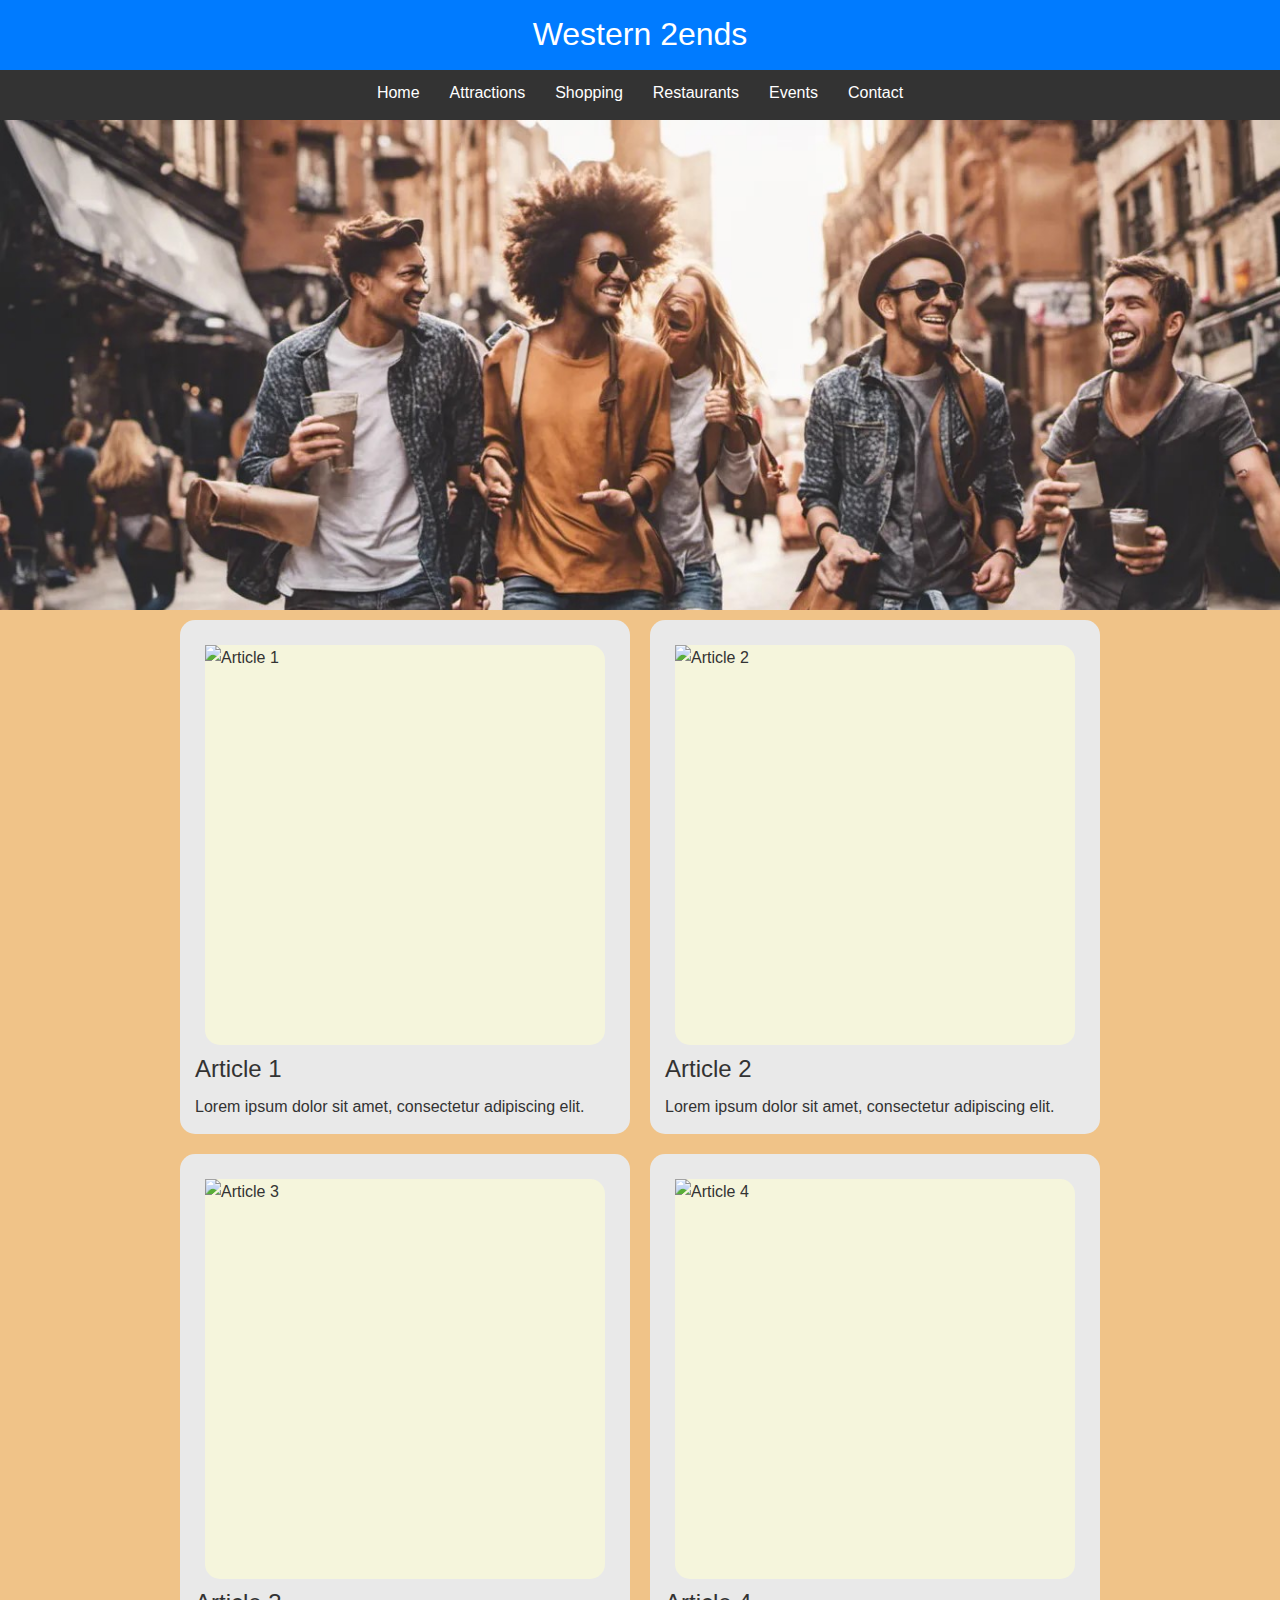
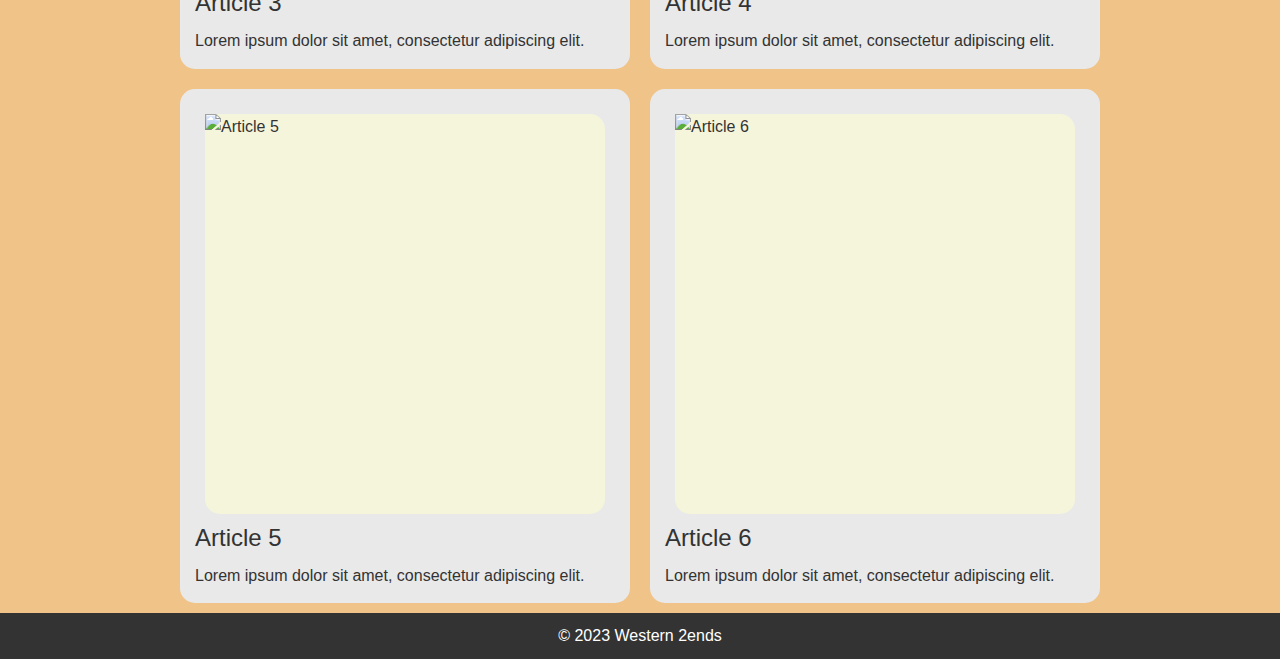
==== index.html @ e2f4c204 "Add files via upload" ====
<!DOCTYPE html>
<html lang="en">
  <head>
    <meta charset="UTF-8" />
    <meta name="viewport" content="width=device-width, initial-scale=1.0" />
    <link rel="stylesheet" type="text/css" href="./css/styles.css" />
    <title>Western 2ends - Home</title>
  </head>
  <body>
    <header>
      <h1>Western 2ends</h1>
    </header>

    <nav>
      <a href="index.html">Home</a>
      <a href="./html/attractions.html">Attractions</a>
      <a href="./html/shopping.html">Shopping</a>
      <a href="./html/restaurants.html">Restaurants</a>
      <a href="./html/events.html">Events</a>
      <a href="./html/contact.html">Contact</a>
    </nav>

    <section class="cover-container">
      <figure class="cover-image">
        <img src="images/tourists.jpeg" alt="tourists exploring" />
      </figure>

      <section class="cover-text">
        <h3>A western city guide to never miss out.</h3>
        <p>
          Whether it’s the best coffee in town or a must-see historical site.
        </p>
        <p>Let’s explore the Amsterdam New-West together!</p>
      </section>
    </section>

    <section class="articles">
      <article>
        <figure class="article-image">
          <img src="#" alt="Article 1" />
        </figure>
        <h2>Article 1</h2>
        <p>Lorem ipsum dolor sit amet, consectetur adipiscing elit.</p>
      </article>
      <article>
        <figure class="article-image">
          <img src="#" alt="Article 2" />
        </figure>
        <h2>Article 2</h2>
        <p>Lorem ipsum dolor sit amet, consectetur adipiscing elit.</p>
      </article>
      <article>
        <figure class="article-image">
          <img src="#" alt="Article 3" />
        </figure>
        <h2>Article 3</h2>
        <p>Lorem ipsum dolor sit amet, consectetur adipiscing elit.</p>
      </article>
      <article>
        <figure class="article-image">
          <img src="#" alt="Article 4" />
        </figure>
        <h2>Article 4</h2>
        <p>Lorem ipsum dolor sit amet, consectetur adipiscing elit.</p>
      </article>
      <article>
        <figure class="article-image">
          <img src="#" alt="Article 5" />
        </figure>
        <h2>Article 5</h2>
        <p>Lorem ipsum dolor sit amet, consectetur adipiscing elit.</p>
      </article>
      <article>
        <figure class="article-image">
          <img src="#" alt="Article 6" />
        </figure>
        <h2>Article 6</h2>
        <p>Lorem ipsum dolor sit amet, consectetur adipiscing elit.</p>
      </article>
    </section>

    <section class="hero"></section>
    <footer>
      <p>&copy; 2023 Western 2ends</p>
    </footer>
  </body>
</html>
---- css/styles.css ----
html {
  scroll-behavior: smooth;
}

*,
*::before,
*::after {
  box-sizing: border-box;
  padding: 0;
  margin: 0;
  scale: 100%;
}

body {
  font-family: "Arial", sans-serif;
  margin: 0;
  min-height: 100vh;
  padding: 0px;
  background-color: #f0c388;
  color: #333; /* all the text colour*/
  line-height: 1.6;
}

h1,
h2 {
  font-weight: 300;
  line-height: 1.2;
  margin: 10px 0;
}

p {
  width: 10px 0;
  font-weight: 100;
}

img {
  width: 100%;
}

header {
  background-color: #007bff;
  color: #fff;
  padding: 5px;
  text-align: center;
  height: 70px;
}

nav {
  background-color: #333;
  padding: 10px;
  text-align: center;
  display: flex;
  flex-wrap: wrap;
  justify-content: center;
  height: 50px;
}

nav a {
  color: #fff;
  text-decoration: none;
  margin: 0 15px;
}

section.cover-container {
  display: flex;
  flex-wrap: wrap;
  background-color: rgb(95, 199, 199);
  overflow: auto;
  height: 490px;
  align-items: center;
}

.cover-image {
  color: white;
  height: 100%;
  width: 100%;
  object-fit: cover;
}

.cover-text {
  margin-left: 350px;
  font-size: 26px 10px;
  text-align: justify;
}

section.articles,
section.articles-longer {
  display: flex;
  flex-direction: row;
  align-items: center;
  justify-content: center;
  margin-inline: auto;
  flex-wrap: wrap;
  flex-basis: 50%;
  align-items: stretch;
}

article {
  padding: 15px;
  background-color: rgb(233, 233, 233);
  height: auto;
  width: auto;
  margin: 10px;
  border-radius: 15px;
  text-align: justify;
}

.article-longer {
  display: flex;
  background-color: rgb(233, 233, 233);
  height: auto;
  width: auto;
  margin: 10px;
  border-radius: 15px;
}

.article-image,
.article-image-longer {
  background-color: beige;
  background-size: cover;
  height: auto;
  width: auto;
  object-fit: cover;
  margin: 10px;
  border-radius: 15px;
  min-height: 400px;
  min-width: 400px;
}

.article-text {
  padding: 20px;
  border-radius: 15px;
  width: 500px;
  flex-grow: 1;
}

.article-longer-text {
  padding: 20px;
  border-radius: 15px;
  width: 500px;
}

.form {
  background-color: rgb(233, 233, 233);
  height: 600px;
  width: 100%;
  margin: 10px;
  border-radius: 15px;
}

footer {
  background-color: #333;
  color: #fff;
  text-align: center;
  padding: 10px;
  position: bottom;
  width: 100%;
}

/* Mobile Devices*/
@media only screen and (max-width: 391px) {
  section.cover-container {
    height: 30%;
    align-items: start;
  }
  .cover-image {
    object-fit: cover;
    height: 200px;
    margin: 0;
  }
  .cover-text {
    font-size: 10px;
    margin-left: 20px;
    margin-bottom: -20px;
    margin-top: -20px;
    justify-items: center;
  }
  .article,
  .article-longer {
    width: 390px;
    flex-direction: column;
    margin: 20px 50px 20px 50px;
  }
  .article-image,
  .article-image-longer {
    min-height: 300px;
    min-width: 300px;
  }

  .article-text,
  .article-longer-text {
    width: auto;
  }
}

/* Tablet Devices */
@media only screen and (min-width: 392px) and (max-width: 810px) {
  .cover-image,
  .cover-container {
    width: 50%;
  }
  .cover-text {
    width: 50%;
  }
  .articles {
    width: 48%;
    flex-direction: row;
    flex-wrap: wrap;
    flex-basis: 50%;
    align-items: stretch;
  }
  .article-longer {
    display: flex;

    width: 809px;
  }
  .article-image,
  .article-image-longer {
    min-height: 200px;
    min-width: 200px;
  }
  .article-text,
  .article-longer-text {
    width: auto;
  }
}

/* Laptop Devices 
@media only screen and (min-width: 811px) and (max-width: 1920px) {
  .cover-image {
    width: 100%;
  }
  .cover-text {
    width: 40%;
  }
  .article,
  .article-longer {
    width: 30%;
  }
  .article-longer {
    display: flex;
  }
  .article-image,
  .article-image-longer {
    min-height: 300px;
    min-width: 300px;
  }
  .article-text,
  .article-longer-text {
    width: auto;
  }
}
*/
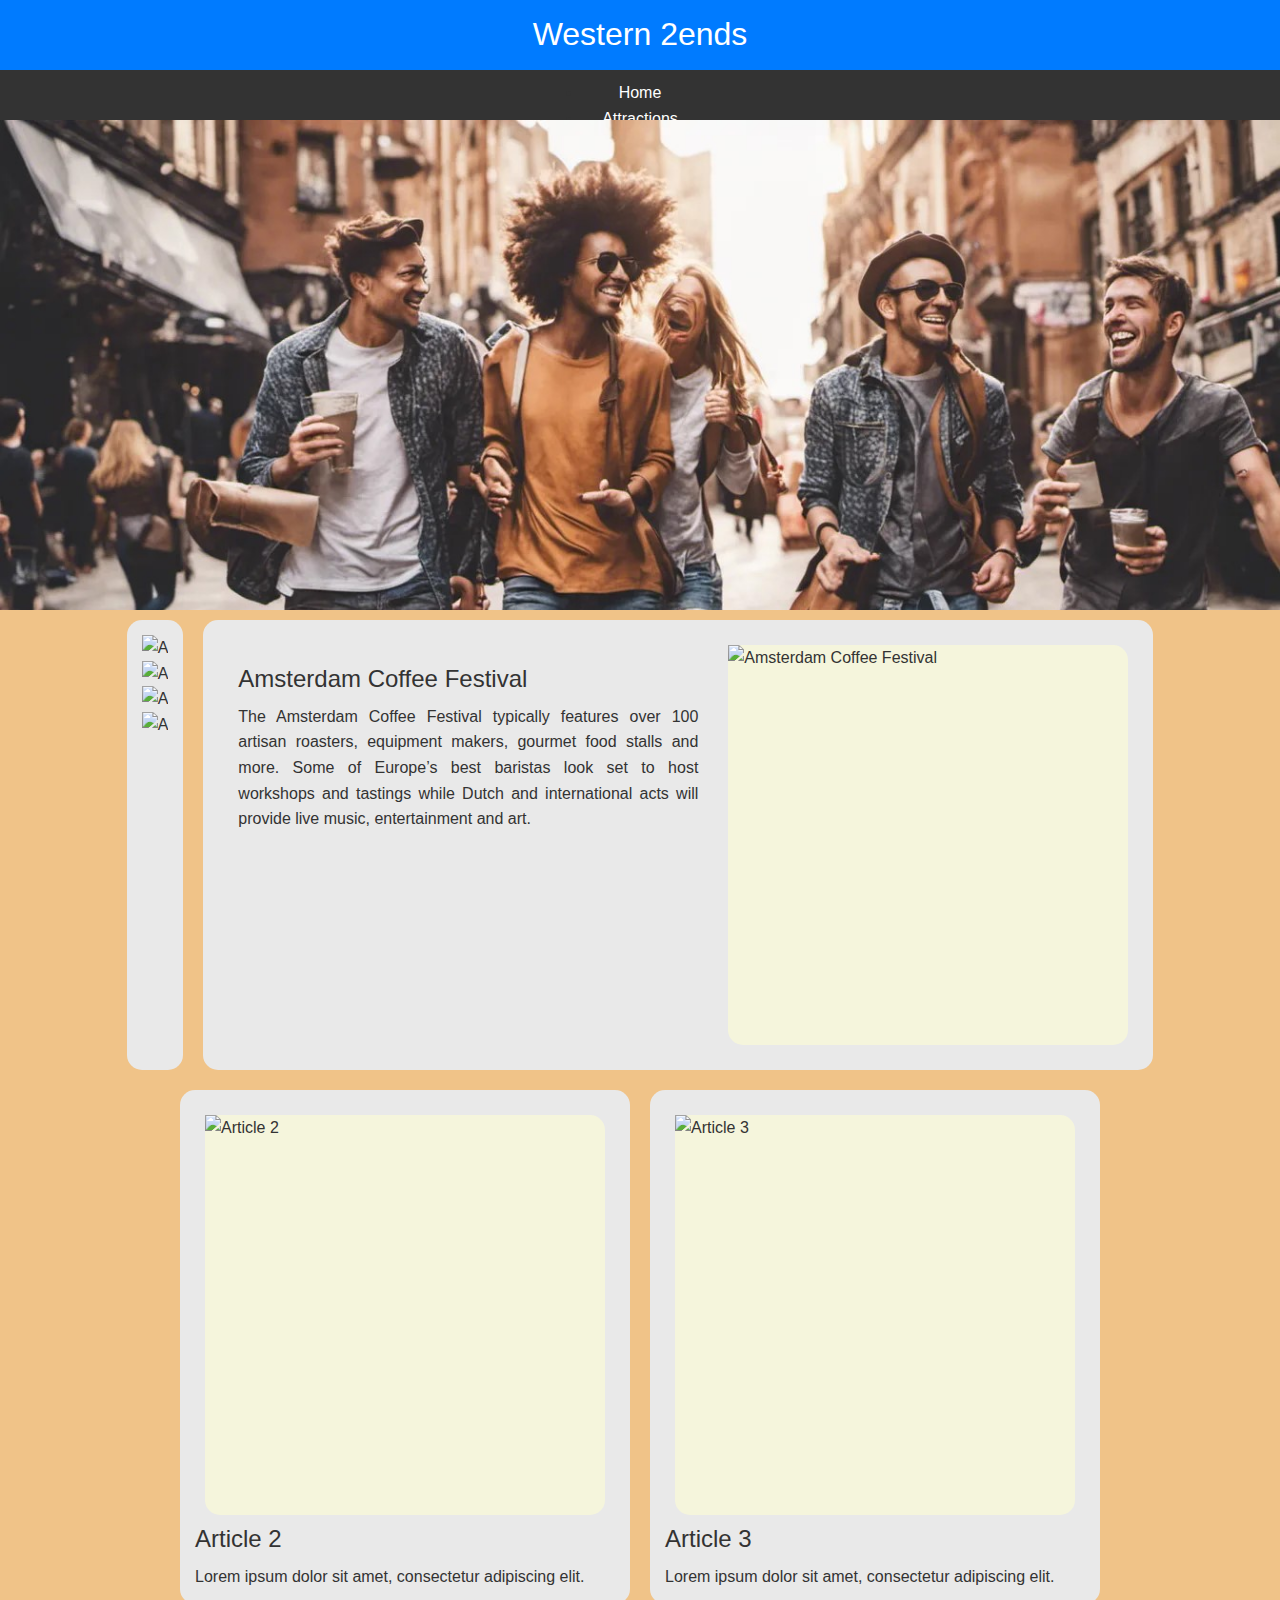
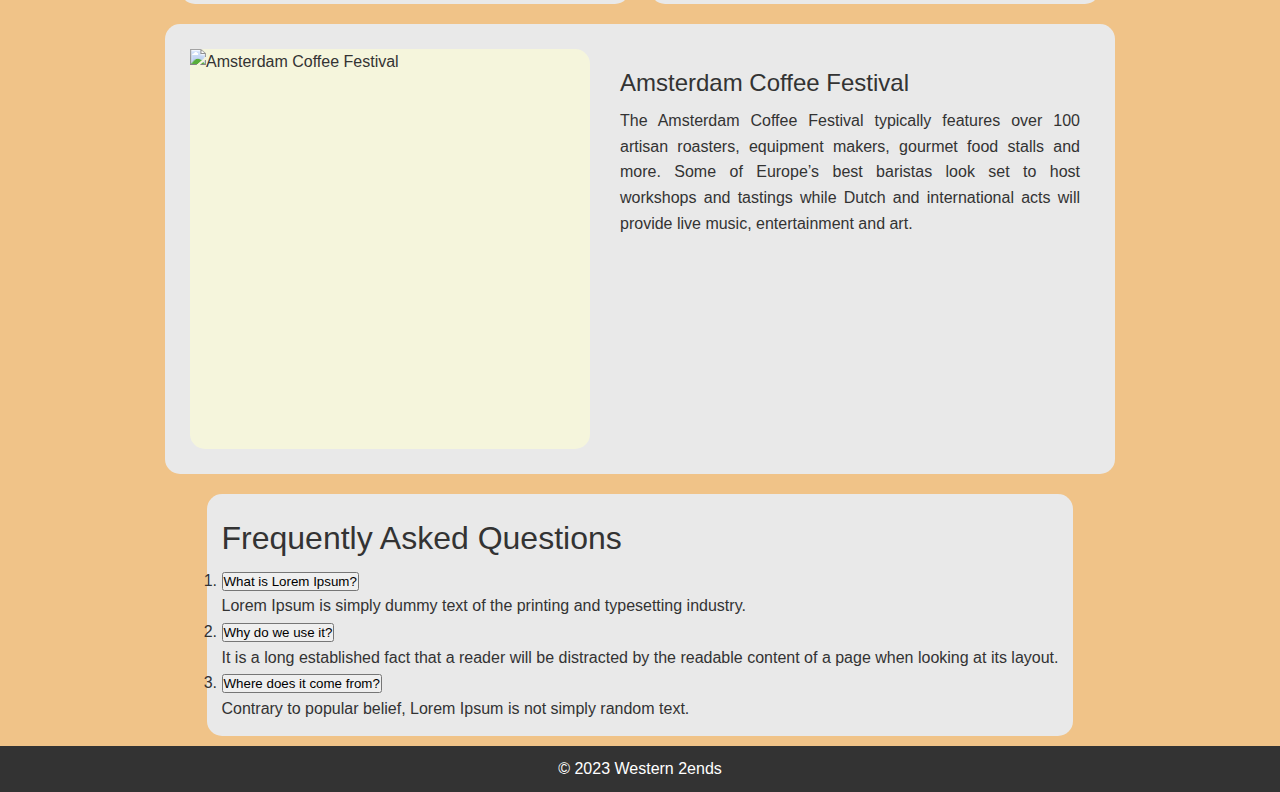
==== commit a9c8f0e6: "Update index.html" ====
--- a/index.html
+++ b/index.html
@@ -4,6 +4,8 @@
     <meta charset="UTF-8" />
     <meta name="viewport" content="width=device-width, initial-scale=1.0" />
     <link rel="stylesheet" type="text/css" href="./css/styles.css" />
+    <meta http-equiv="refresh" content="30" />
+
     <title>Western 2ends - Home</title>
   </head>
   <body>
@@ -12,12 +14,14 @@
     </header>
 
     <nav>
-      <a href="index.html">Home</a>
-      <a href="./html/attractions.html">Attractions</a>
-      <a href="./html/shopping.html">Shopping</a>
-      <a href="./html/restaurants.html">Restaurants</a>
-      <a href="./html/events.html">Events</a>
-      <a href="./html/contact.html">Contact</a>
+      <ul>
+        <li><a href="index.html">Home</a></li>
+        <li><a href="./html/attractions.html">Attractions</a></li>
+        <li><a href="./html/shopping.html">Shopping</a></li>
+        <li><a href="./html/restaurants.html">Restaurants</a></li>
+        <li><a href="./html/events.html">Events</a></li>
+        <li><a href="./html/contact.html">Contact</a></li>
+      </ul>
     </nav>
 
     <section class="cover-container">
@@ -27,21 +31,53 @@
 
       <section class="cover-text">
         <h3>A western city guide to never miss out.</h3>
-        <p>
-          Whether it’s the best coffee in town or a must-see historical site.
-        </p>
+
         <p>Let’s explore the Amsterdam New-West together!</p>
       </section>
     </section>
 
     <section class="articles">
-      <article>
-        <figure class="article-image">
-          <img src="#" alt="Article 1" />
+      <article class="services-article-container">
+        <!-- <h2>Amsterdam Coffee Festival</h2> -->
+
+        <div class="services-image-containers">
+          <figure class="services-image-longer">
+            <img src="#" alt="A" />
+          </figure>
+        </div>
+        <div class="services-image-containers">
+          <figure class="services-image-longer">
+            <img src="#" alt="A" />
+          </figure>
+        </div>
+        <div class="services-image-containers">
+          <figure class="services-image-longer">
+            <img src="#" alt="A" />
+          </figure>
+        </div>
+        <div class="services-image-containers">
+          <figure class="services-image-longer">
+            <img src="#" alt="A" />
+          </figure>
+        </div>
+      </article>
+
+      <article class="article-longer">
+        <section class="article-longer-text">
+          <h2>Amsterdam Coffee Festival</h2>
+          <p>
+            The Amsterdam Coffee Festival typically features over 100 artisan
+            roasters, equipment makers, gourmet food stalls and more. Some of
+            Europe’s best baristas look set to host workshops and tastings while
+            Dutch and international acts will provide live music, entertainment
+            and art.
+          </p>
+        </section>
+        <figure class="article-image-longer">
+          <img src="#" alt="Amsterdam Coffee Festival" />
         </figure>
-        <h2>Article 1</h2>
-        <p>Lorem ipsum dolor sit amet, consectetur adipiscing elit.</p>
       </article>
+
       <article>
         <figure class="article-image">
           <img src="#" alt="Article 2" />
@@ -56,26 +92,50 @@
         <h2>Article 3</h2>
         <p>Lorem ipsum dolor sit amet, consectetur adipiscing elit.</p>
       </article>
-      <article>
-        <figure class="article-image">
-          <img src="#" alt="Article 4" />
+
+      <article class="article-longer">
+        <figure class="article-image-longer">
+          <img src="#" alt="Amsterdam Coffee Festival" />
         </figure>
-        <h2>Article 4</h2>
-        <p>Lorem ipsum dolor sit amet, consectetur adipiscing elit.</p>
+        <section class="article-longer-text">
+          <h2>Amsterdam Coffee Festival</h2>
+          <p>
+            The Amsterdam Coffee Festival typically features over 100 artisan
+            roasters, equipment makers, gourmet food stalls and more. Some of
+            Europe’s best baristas look set to host workshops and tastings while
+            Dutch and international acts will provide live music, entertainment
+            and art.
+          </p>
+        </section>
       </article>
-      <article>
-        <figure class="article-image">
-          <img src="#" alt="Article 5" />
-        </figure>
-        <h2>Article 5</h2>
-        <p>Lorem ipsum dolor sit amet, consectetur adipiscing elit.</p>
-      </article>
-      <article>
-        <figure class="article-image">
-          <img src="#" alt="Article 6" />
-        </figure>
-        <h2>Article 6</h2>
-        <p>Lorem ipsum dolor sit amet, consectetur adipiscing elit.</p>
+
+      <article class="questions">
+        <h1>Frequently Asked Questions</h1>
+
+        <ol>
+          <li>
+            <button onclick="toggleAnswer(this)">What is Lorem Ipsum?</button>
+            <p class="answer">
+              Lorem Ipsum is simply dummy text of the printing and typesetting
+              industry.
+            </p>
+          </li>
+          <li>
+            <button onclick="toggleAnswer(this)">Why do we use it?</button>
+            <p class="answer">
+              It is a long established fact that a reader will be distracted by
+              the readable content of a page when looking at its layout.
+            </p>
+          </li>
+          <li>
+            <button onclick="toggleAnswer(this)">
+              Where does it come from?
+            </button>
+            <p class="answer">
+              Contrary to popular belief, Lorem Ipsum is not simply random text.
+            </p>
+          </li>
+        </ol>
       </article>
     </section>
 
@@ -83,5 +143,29 @@
     <footer>
       <p>&copy; 2023 Western 2ends</p>
     </footer>
+
+    <script>
+      function toggleAnswer(button) {
+        const answer = button.nextElementSibling;
+        answer.style.display =
+          answer.style.display === "none" || answer.style.display === ""
+            ? "block"
+            : "none";
+      }
+    </script>
+
+    <script>
+      // Store scroll position in sessionStorage
+      window.addEventListener("scroll", function () {
+        sessionStorage.scrollPos = window.scrollY;
+      });
+
+      // Set scroll position on page load
+      window.addEventListener("load", function () {
+        if (sessionStorage.scrollPos) {
+          window.scrollTo(0, sessionStorage.scrollPos);
+        }
+      });
+    </script>
   </body>
 </html>
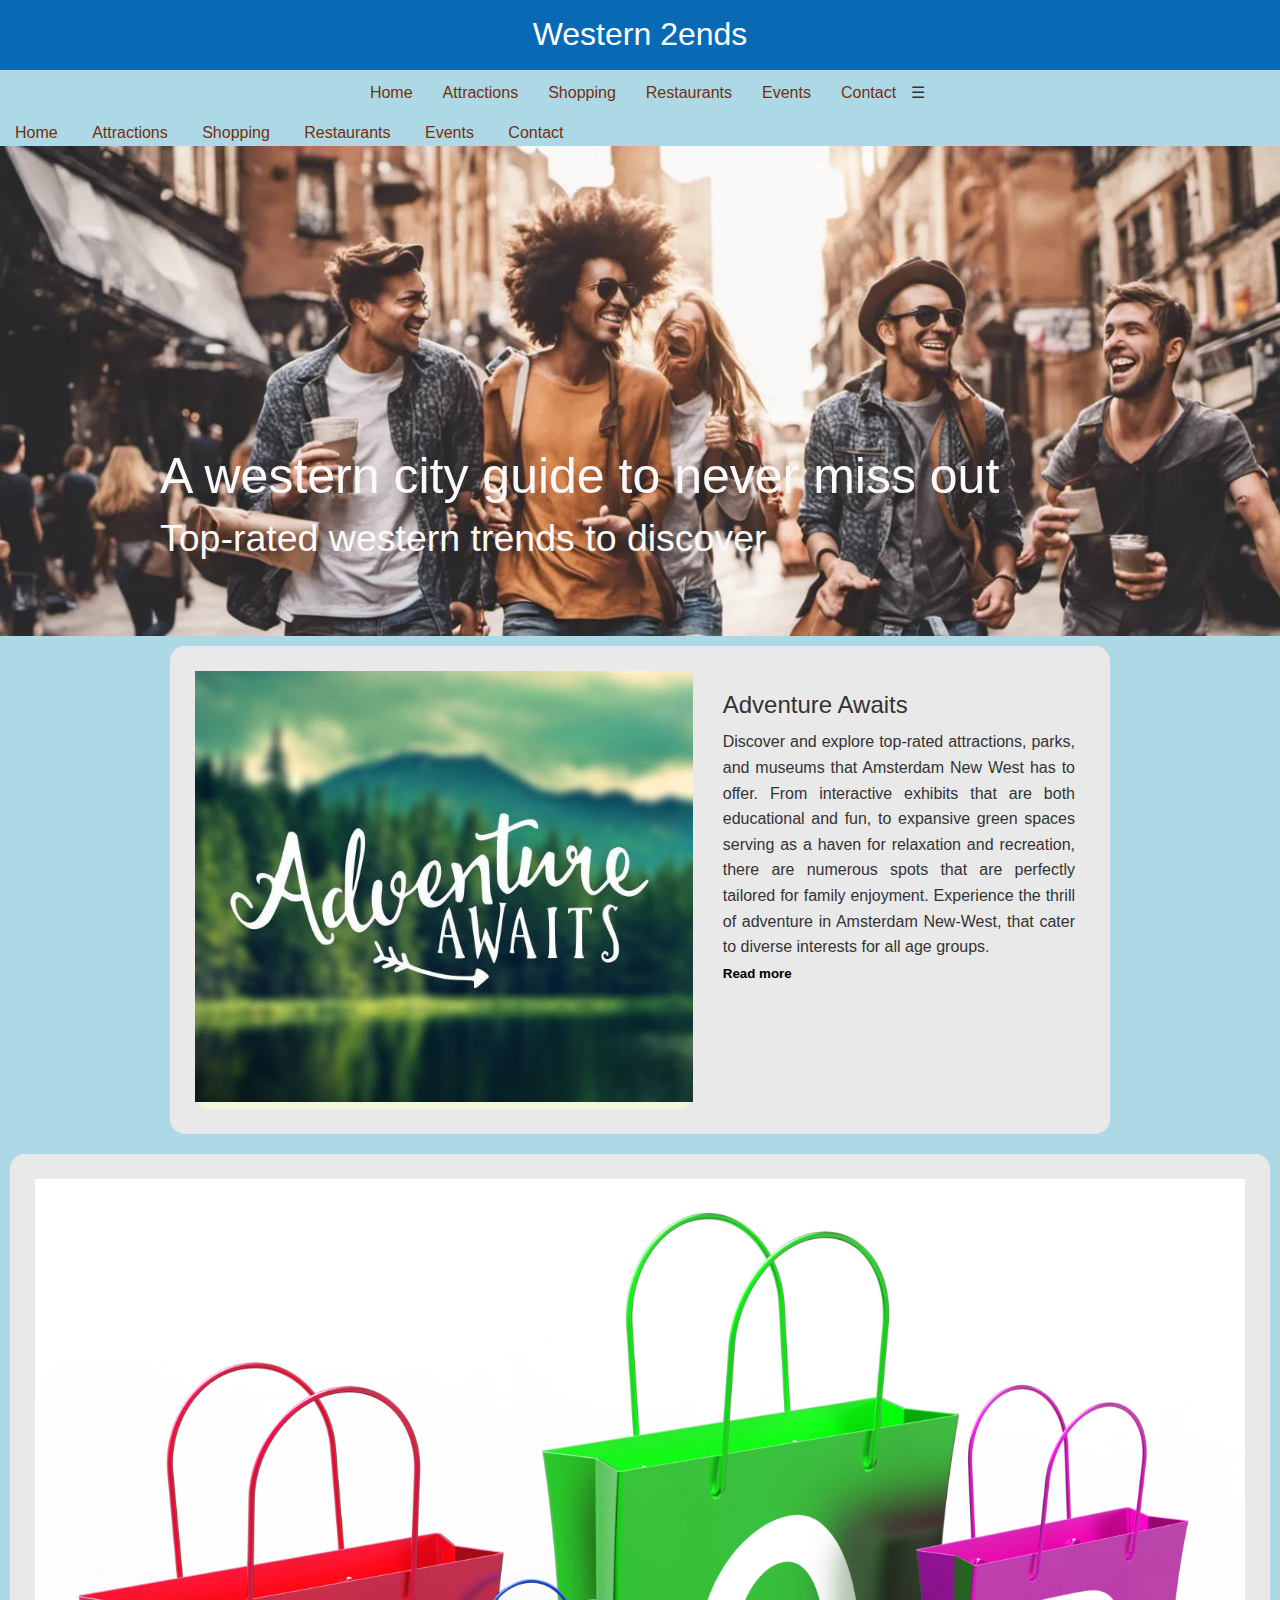
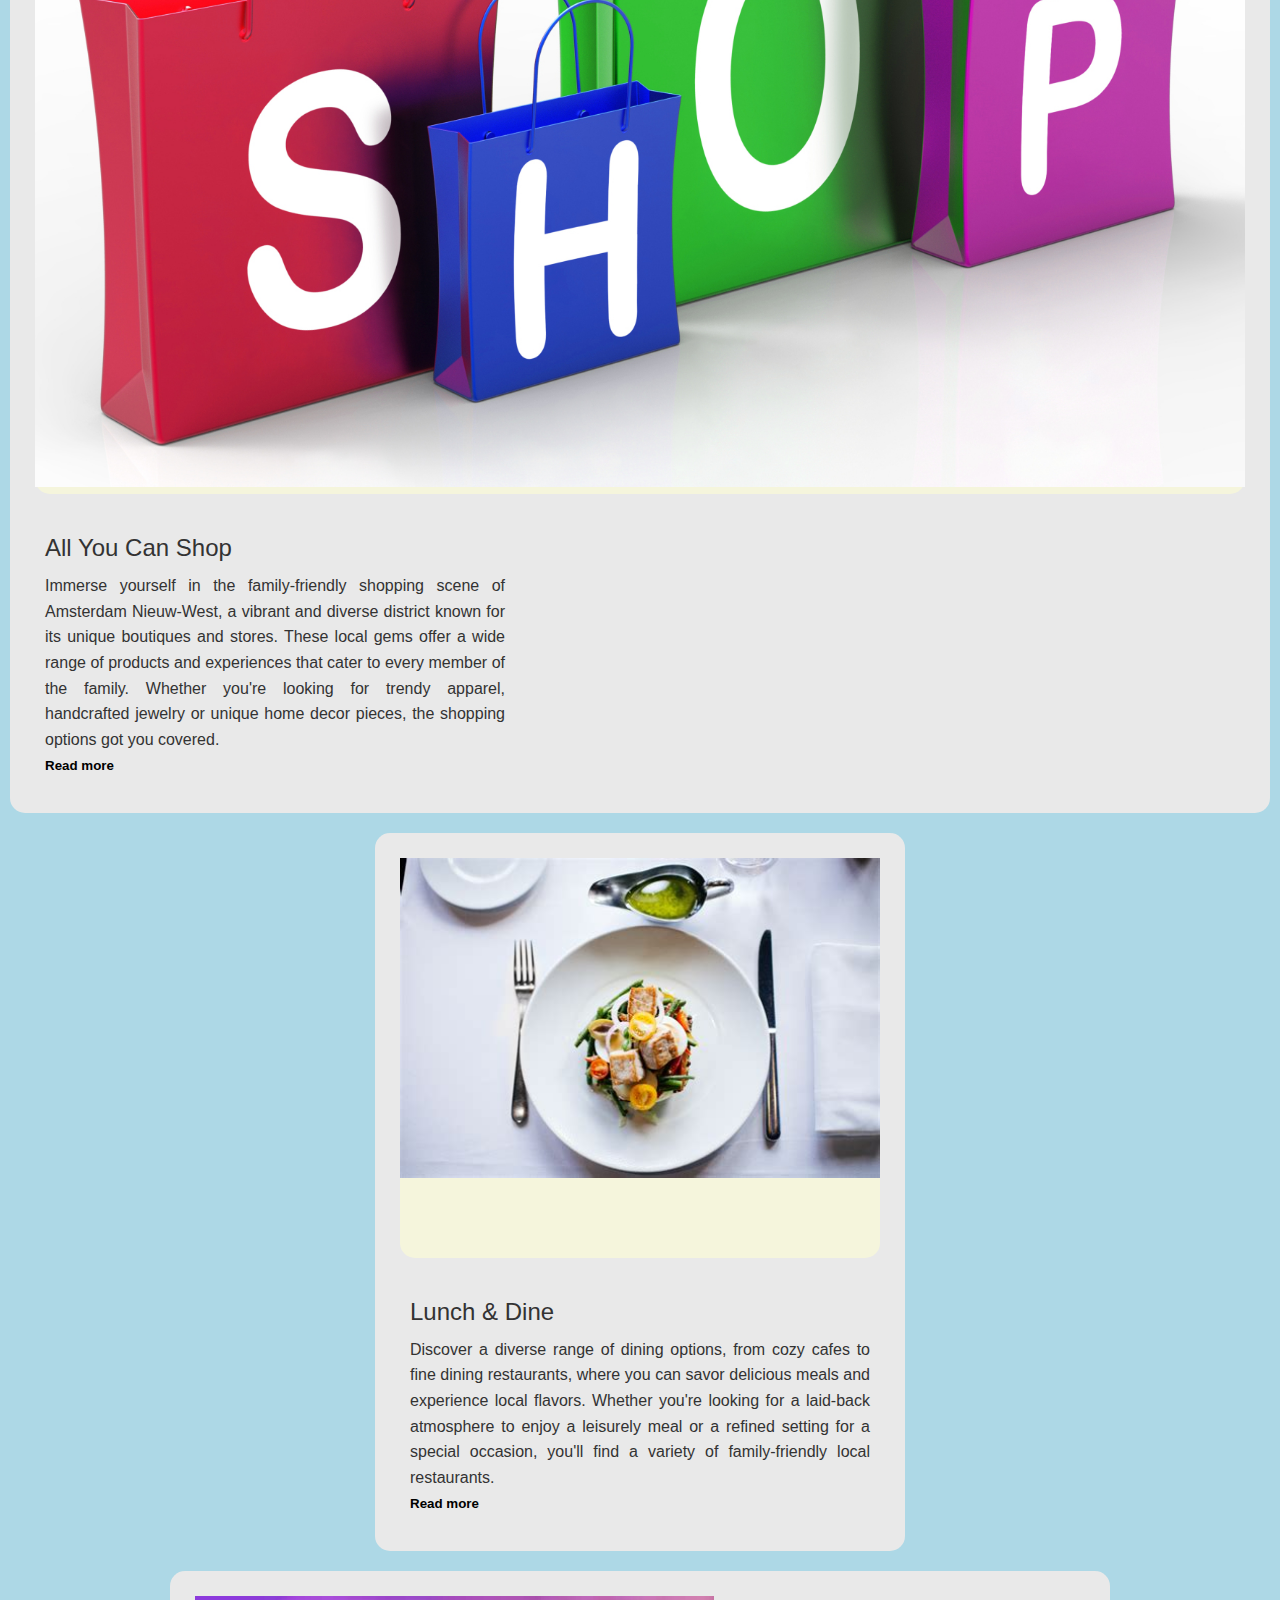
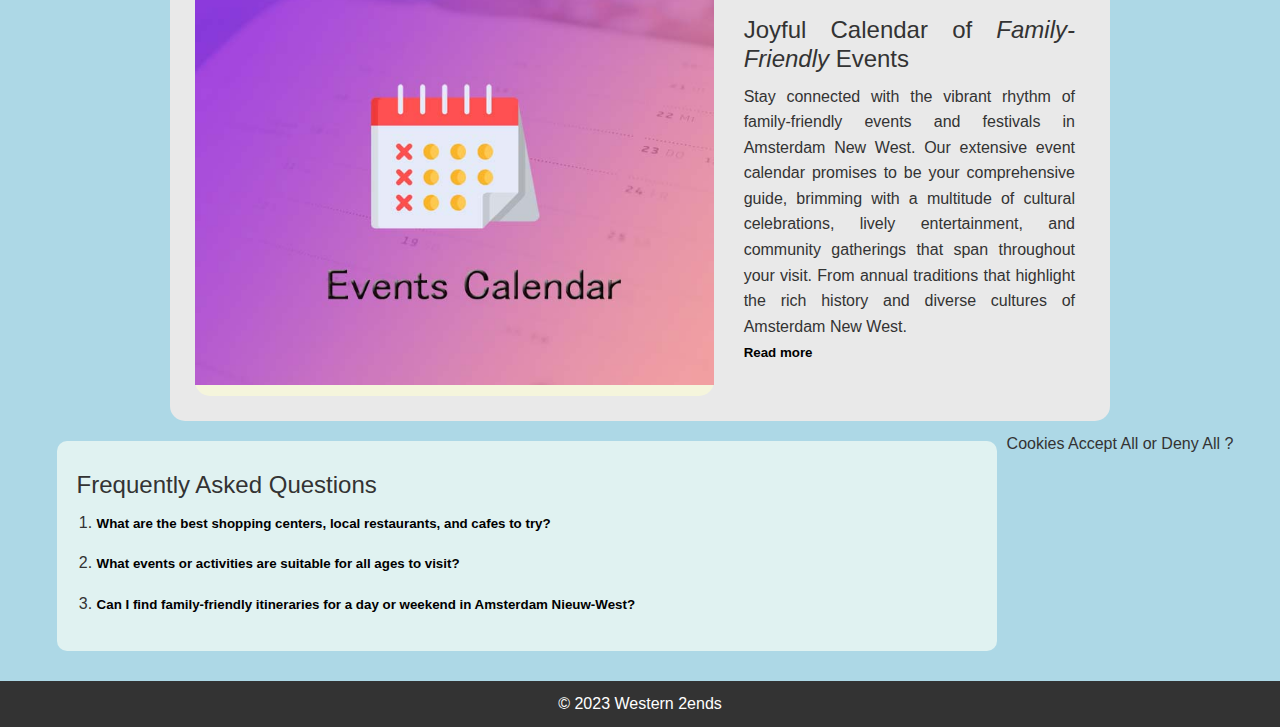
==== commit ea1802d9: "Update index.html" ====
--- a/index.html
+++ b/index.html
@@ -2,10 +2,9 @@
 <html lang="en">
   <head>
     <meta charset="UTF-8" />
+    <meta name="author" content="709662" />
     <meta name="viewport" content="width=device-width, initial-scale=1.0" />
     <link rel="stylesheet" type="text/css" href="./css/styles.css" />
-    <meta http-equiv="refresh" content="30" />
-
     <title>Western 2ends - Home</title>
   </head>
   <body>
@@ -21,7 +20,16 @@
         <li><a href="./html/restaurants.html">Restaurants</a></li>
         <li><a href="./html/events.html">Events</a></li>
         <li><a href="./html/contact.html">Contact</a></li>
+        <section class="menu-icon" onclick="toggleMenu()">&#9776;</section>
       </ul>
+      <section class="menu-links">
+        <a href="index.html">Home</a>
+        <a href="./html/attractions.html">Attractions</a>
+        <a href="./html/shopping.html">Shopping</a>
+        <a href="./html/restaurants.html">Restaurants</a>
+        <a href="./html/events.html">Events</a>
+        <a href="./html/contact.html">Contact</a>
+      </section>
     </nav>
 
     <section class="cover-container">
@@ -30,142 +38,157 @@
       </figure>
 
       <section class="cover-text">
-        <h3>A western city guide to never miss out.</h3>
-
-        <p>Let’s explore the Amsterdam New-West together!</p>
+        <h1>A western city guide to never miss out</h1>
+        <h2>Top-rated western trends to discover</h2>
       </section>
     </section>
 
     <section class="articles">
-      <article class="services-article-container">
-        <!-- <h2>Amsterdam Coffee Festival</h2> -->
+      <article class="article-longer">
+        <figure class="article-image-longer">
+          <img
+            src="./images/Adventure awaits.jpg"
+            alt="Adventure awaits image"
+          />
+        </figure>
+        <section class="article-longer-text">
+          <h2>Adventure Awaits</h2>
+          <p>
+            Discover and explore top-rated attractions, parks, and museums that
+            Amsterdam New West has to offer. From interactive exhibits that are
+            both educational and fun, to expansive green spaces serving as a
+            haven for relaxation and recreation, there are numerous spots that
+            are perfectly tailored for family enjoyment. Experience the thrill
+            of adventure in Amsterdam New-West, that cater to diverse interests
+            for all age groups.
+          </p>
 
-        <div class="services-image-containers">
-          <figure class="services-image-longer">
-            <img src="#" alt="A" />
-          </figure>
-        </div>
-        <div class="services-image-containers">
-          <figure class="services-image-longer">
-            <img src="#" alt="A" />
-          </figure>
-        </div>
-        <div class="services-image-containers">
-          <figure class="services-image-longer">
-            <img src="#" alt="A" />
-          </figure>
-        </div>
-        <div class="services-image-containers">
-          <figure class="services-image-longer">
-            <img src="#" alt="A" />
-          </figure>
-        </div>
-      </article>
-
-      <article class="article-longer">
-        <section class="article-longer-text">
-          <h2>Amsterdam Coffee Festival</h2>
-          <p>
-            The Amsterdam Coffee Festival typically features over 100 artisan
-            roasters, equipment makers, gourmet food stalls and more. Some of
-            Europe’s best baristas look set to host workshops and tastings while
-            Dutch and international acts will provide live music, entertainment
-            and art.
-          </p>
+          <button
+            class="read-more-btn"
+            onclick="window.location.href='./html/attractions.html'"
+          >
+            Read more
+          </button>
         </section>
-        <figure class="article-image-longer">
-          <img src="#" alt="Amsterdam Coffee Festival" />
-        </figure>
       </article>
 
       <article>
         <figure class="article-image">
-          <img src="#" alt="Article 2" />
+          <img src="./images/All You Can Shop.jpg" alt="A" />
         </figure>
-        <h2>Article 2</h2>
-        <p>Lorem ipsum dolor sit amet, consectetur adipiscing elit.</p>
+
+        <section class="article-text">
+          <h2>All You Can Shop</h2>
+          <p>
+            Immerse yourself in the family-friendly shopping scene of Amsterdam
+            Nieuw-West, a vibrant and diverse district known for its unique
+            boutiques and stores. These local gems offer a wide range of
+            products and experiences that cater to every member of the family.
+            Whether you're looking for trendy apparel, handcrafted jewelry or
+            unique home decor pieces, the shopping options got you covered.
+          </p>
+          <button
+            class="read-more-btn"
+            onclick="window.location.href='./html/shopping.html'"
+          >
+            Read more
+          </button>
+        </section>
       </article>
       <article>
         <figure class="article-image">
-          <img src="#" alt="Article 3" />
+          <img src="./images/Lunch & Dine.jpg" alt="Article 3" />
         </figure>
-        <h2>Article 3</h2>
-        <p>Lorem ipsum dolor sit amet, consectetur adipiscing elit.</p>
+        <section class="article-text">
+          <h2>Lunch & Dine</h2>
+          <p>
+            Discover a diverse range of dining options, from cozy cafes to fine
+            dining restaurants, where you can savor delicious meals and
+            experience local flavors. Whether you're looking for a laid-back
+            atmosphere to enjoy a leisurely meal or a refined setting for a
+            special occasion, you'll find a variety of family-friendly local
+            restaurants.
+          </p>
+          <button
+            class="read-more-btn"
+            onclick="window.location.href='./html/restaurants.html'"
+          >
+            Read more
+          </button>
+        </section>
       </article>
 
       <article class="article-longer">
         <figure class="article-image-longer">
-          <img src="#" alt="Amsterdam Coffee Festival" />
+          <img src="./images/Joyful Calendar.jpg" alt="Joyful Calendar image" />
         </figure>
         <section class="article-longer-text">
-          <h2>Amsterdam Coffee Festival</h2>
+          <h2>Joyful Calendar of <em>Family-Friendly</em> Events</h2>
           <p>
-            The Amsterdam Coffee Festival typically features over 100 artisan
-            roasters, equipment makers, gourmet food stalls and more. Some of
-            Europe’s best baristas look set to host workshops and tastings while
-            Dutch and international acts will provide live music, entertainment
-            and art.
+            Stay connected with the vibrant rhythm of family-friendly events and
+            festivals in Amsterdam New West. Our extensive event calendar
+            promises to be your comprehensive guide, brimming with a multitude
+            of cultural celebrations, lively entertainment, and community
+            gatherings that span throughout your visit. From annual traditions
+            that highlight the rich history and diverse cultures of Amsterdam
+            New West.
           </p>
+          <button
+            class="read-more-btn"
+            onclick="window.location.href='./html/events.html'"
+          >
+            Read more
+          </button>
         </section>
       </article>
 
       <article class="questions">
-        <h1>Frequently Asked Questions</h1>
+        <h2 class="word-spacing">Frequently Asked Questions</h2>
 
         <ol>
           <li>
-            <button onclick="toggleAnswer(this)">What is Lorem Ipsum?</button>
+            <button onclick="toggleAnswer(this)">
+              What are the best shopping centers, local restaurants, and cafes
+              to try?
+            </button>
             <p class="answer">
-              Lorem Ipsum is simply dummy text of the printing and typesetting
-              industry.
-            </p>
-          </li>
-          <li>
-            <button onclick="toggleAnswer(this)">Why do we use it?</button>
-            <p class="answer">
-              It is a long established fact that a reader will be distracted by
-              the readable content of a page when looking at its layout.
+              We provide curated lists and detailed descriptions of the
+              top-rated family-friendly local restaurants, cafes, and shopping
+              spots, ensuring families can plan memorable and enjoyable outings.
             </p>
           </li>
           <li>
             <button onclick="toggleAnswer(this)">
-              Where does it come from?
+              What events or activities are suitable for all ages to visit?
             </button>
             <p class="answer">
-              Contrary to popular belief, Lorem Ipsum is not simply random text.
+              Check out our events page, we provide top-rated family-friendly
+              events, festivals, and activities, with recommendations for
+              enjoyable experiences.
+            </p>
+          </li>
+          <li>
+            <button onclick="toggleAnswer(this)">
+              Can I find family-friendly itineraries for a day or weekend in
+              Amsterdam Nieuw-West?
+            </button>
+            <p class="answer">
+              Our activites list gives you an idea of itineraries tailored for
+              families, suggesting a mix of attractions, dining options, and
+              activities suitable for different age groups.
             </p>
           </li>
         </ol>
       </article>
+      <section class="cookies-message" id="cookiesMessage">
+        Cookies Accept All or Deny All ?
+      </section>
     </section>
 
-    <section class="hero"></section>
     <footer>
       <p>&copy; 2023 Western 2ends</p>
     </footer>
 
-    <script>
-      function toggleAnswer(button) {
-        const answer = button.nextElementSibling;
-        answer.style.display =
-          answer.style.display === "none" || answer.style.display === ""
-            ? "block"
-            : "none";
-      }
-    </script>
-
-    <script>
-      // Store scroll position in sessionStorage
-      window.addEventListener("scroll", function () {
-        sessionStorage.scrollPos = window.scrollY;
-      });
-
-      // Set scroll position on page load
-      window.addEventListener("load", function () {
-        if (sessionStorage.scrollPos) {
-          window.scrollTo(0, sessionStorage.scrollPos);
-        }
-      });
-    </script>
+    <script src="./javascript/script.js"></script>
   </body>
 </html>
--- a/css/styles.css
+++ b/css/styles.css
@@ -16,7 +16,7 @@
   margin: 0;
   min-height: 100vh;
   padding: 0px;
-  background-color: #f0c388;
+  background-color: lightblue;
   color: #333; /* all the text colour*/
   line-height: 1.6;
 }
@@ -38,32 +38,37 @@
 }
 
 header {
-  background-color: #007bff;
+  background-color: rgb(8, 106, 181);
   color: #fff;
   padding: 5px;
   text-align: center;
   height: 70px;
 }
 
-nav {
-  background-color: #333;
-  padding: 10px;
-  text-align: center;
+nav ul {
+  list-style-type: none;
   display: flex;
   flex-wrap: wrap;
   justify-content: center;
   height: 50px;
+  background-color: lightblue;
+  padding: 10px;
+  text-align: center;
 }
 
 nav a {
-  color: #fff;
+  color: rgb(117, 46, 13);
   text-decoration: none;
   margin: 0 15px;
 }
 
+nav a:hover {
+  background-color: #638ab5;
+  color: #fff;
+  border-radius: 5px;
+}
+
 section.cover-container {
-  display: flex;
-  flex-wrap: wrap;
   background-color: rgb(95, 199, 199);
   overflow: auto;
   height: 490px;
@@ -71,16 +76,18 @@
 }
 
 .cover-image {
-  color: white;
   height: 100%;
   width: 100%;
   object-fit: cover;
 }
 
 .cover-text {
-  margin-left: 350px;
-  font-size: 26px 10px;
+  font-size: 25px;
   text-align: justify;
+  color: rgb(249, 249, 249);
+
+  margin-left: 10rem;
+  margin-top: -200px;
 }
 
 section.articles,
@@ -110,6 +117,8 @@
   background-color: rgb(233, 233, 233);
   height: auto;
   width: auto;
+  max-width: 940px;
+
   margin: 10px;
   border-radius: 15px;
 }
@@ -127,6 +136,32 @@
   min-width: 400px;
 }
 
+.services-article-container {
+  display: flex;
+  flex-direction: row;
+  flex-grow: 2;
+  flex-wrap: wrap;
+  background-size: cover;
+  height: auto;
+  max-width: 940px;
+
+  margin: 20px 80px 20px 80px;
+  border-radius: 15px;
+
+  justify-content: center;
+  padding: 5px;
+  padding-top: 60px;
+}
+.services-image-containers {
+  background-color: #638ab5;
+  width: 400px;
+  height: 200px;
+  object-fit: cover;
+  margin: 10px;
+  border-radius: 15px;
+  padding: 5px;
+}
+
 .article-text {
   padding: 20px;
   border-radius: 15px;
@@ -138,14 +173,6 @@
   padding: 20px;
   border-radius: 15px;
   width: 500px;
-}
-
-.form {
-  background-color: rgb(233, 233, 233);
-  height: 600px;
-  width: 100%;
-  margin: 10px;
-  border-radius: 15px;
 }
 
 footer {
@@ -225,29 +252,94 @@
   }
 }
 
-/* Laptop Devices 
-@media only screen and (min-width: 811px) and (max-width: 1920px) {
-  .cover-image {
-    width: 100%;
-  }
-  .cover-text {
-    width: 40%;
-  }
-  .article,
-  .article-longer {
-    width: 30%;
-  }
-  .article-longer {
-    display: flex;
-  }
-  .article-image,
-  .article-image-longer {
-    min-height: 300px;
-    min-width: 300px;
-  }
-  .article-text,
-  .article-longer-text {
-    width: auto;
-  }
-}
-*/
+.form {
+  display: flex;
+  width: 100%;
+  margin: 20px auto 5px auto;
+  border-radius: 15px;
+  background-color: rgb(233, 233, 233);
+  padding: 10px;
+  padding-left: 100px;
+  padding-bottom: 50px;
+  position: bottom;
+}
+
+.maps-container {
+  width: 610px;
+  height: 410px;
+  margin-left: 100px;
+  margin-bottom: 20px;
+  background-color: aqua;
+  align-self: center;
+}
+
+.google-map {
+  border: 0;
+  display: block;
+  width: 100%;
+  height: 100%;
+  border: 0;
+}
+
+label {
+  display: block;
+  margin-top: 20px;
+}
+
+input[type="text"],
+input[type="email"],
+input[type="tel"] {
+  width: 100%;
+  padding: 10px;
+  margin-top: 5px;
+}
+
+textarea {
+  width: 100%;
+  padding: 10px;
+  margin-top: 5px;
+  height: 100px;
+}
+
+input[type="submit"] {
+  width: 100%;
+  padding: 10px;
+  margin-top: 20px;
+  background-color: blue;
+  color: white;
+  border: none;
+  cursor: pointer;
+}
+
+ol {
+  list-style-type: decimal;
+  padding-left: 20px;
+}
+
+li {
+  margin-bottom: 15px;
+}
+
+button {
+  font-weight: bold;
+  cursor: pointer;
+  background: none;
+  border: none;
+  text-align: left;
+  width: 100%;
+}
+
+.answer {
+  margin-top: 5px;
+  display: none;
+}
+
+.questions {
+  background-color: #e0f2f1;
+  padding: 20px;
+  border-radius: 10px;
+  max-width: 940px;
+  max-height: auto;
+  width: 100%;
+  margin-bottom: 30px;
+}
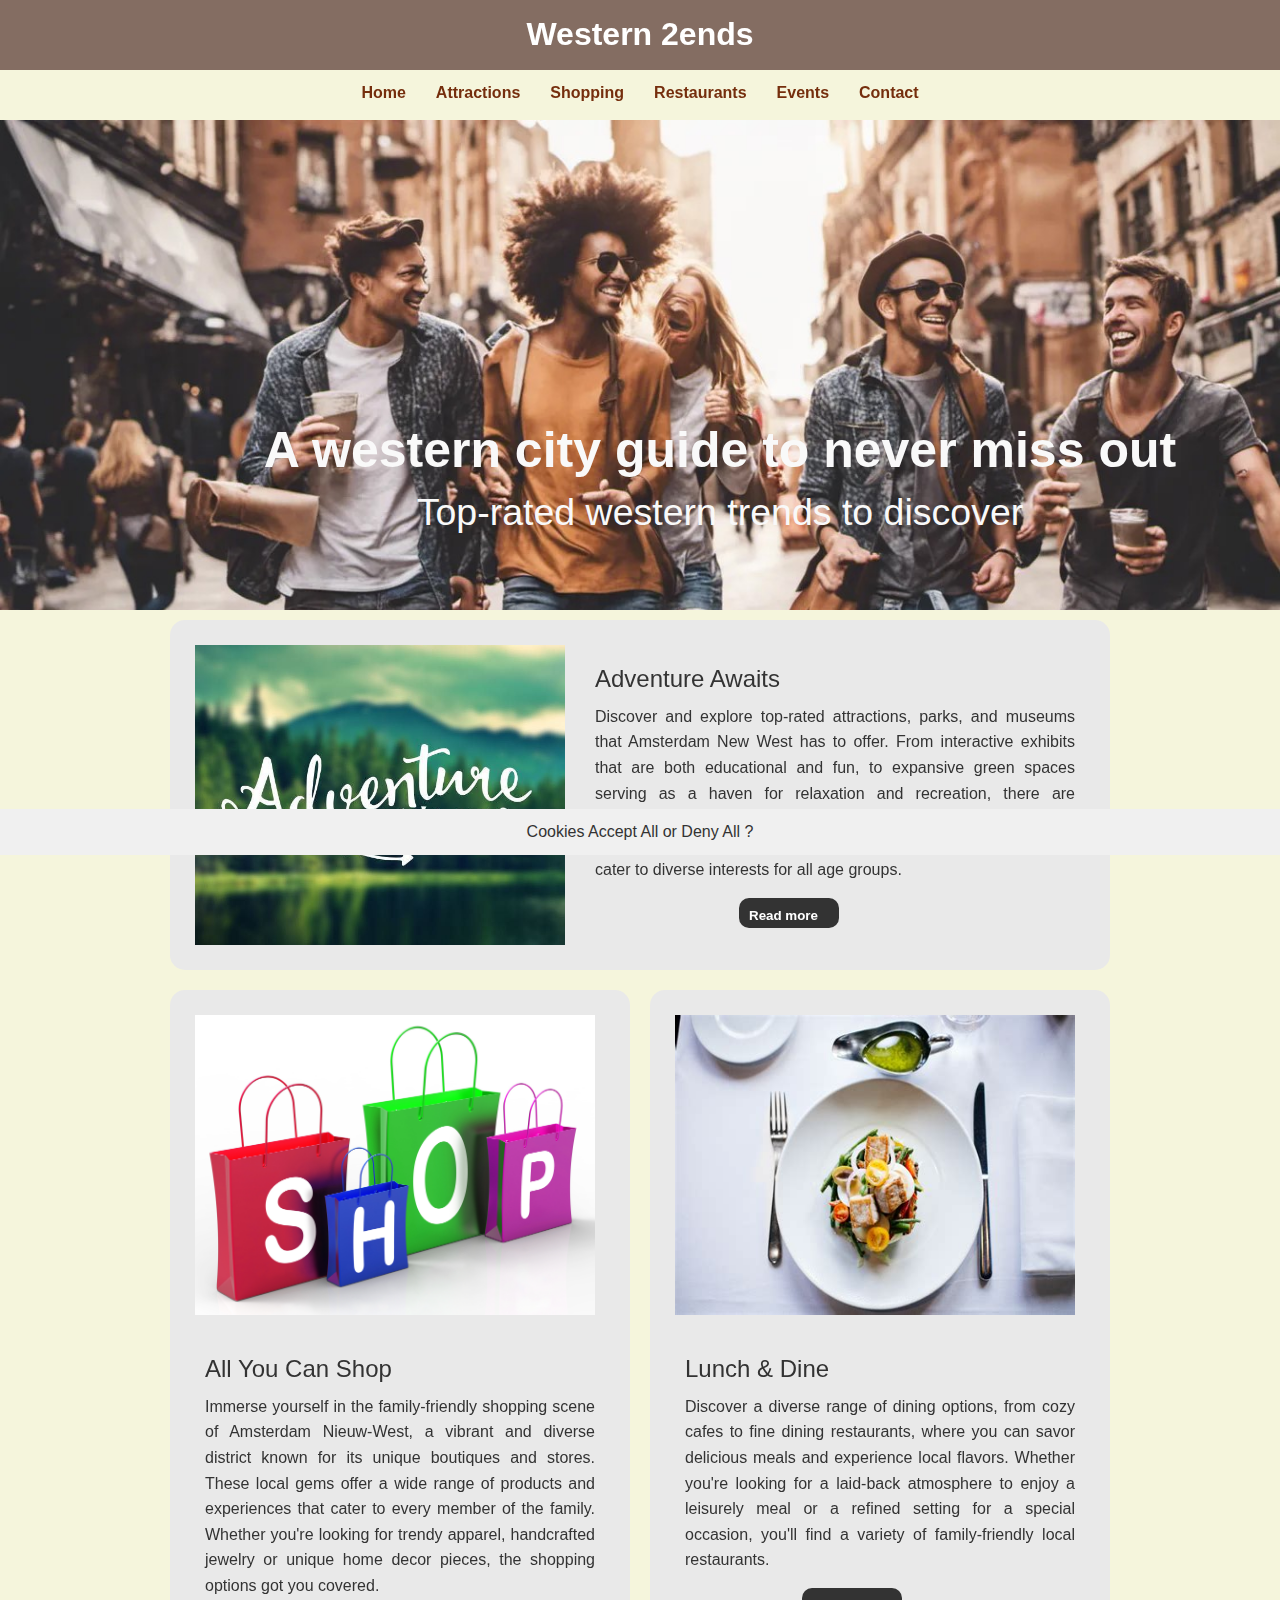
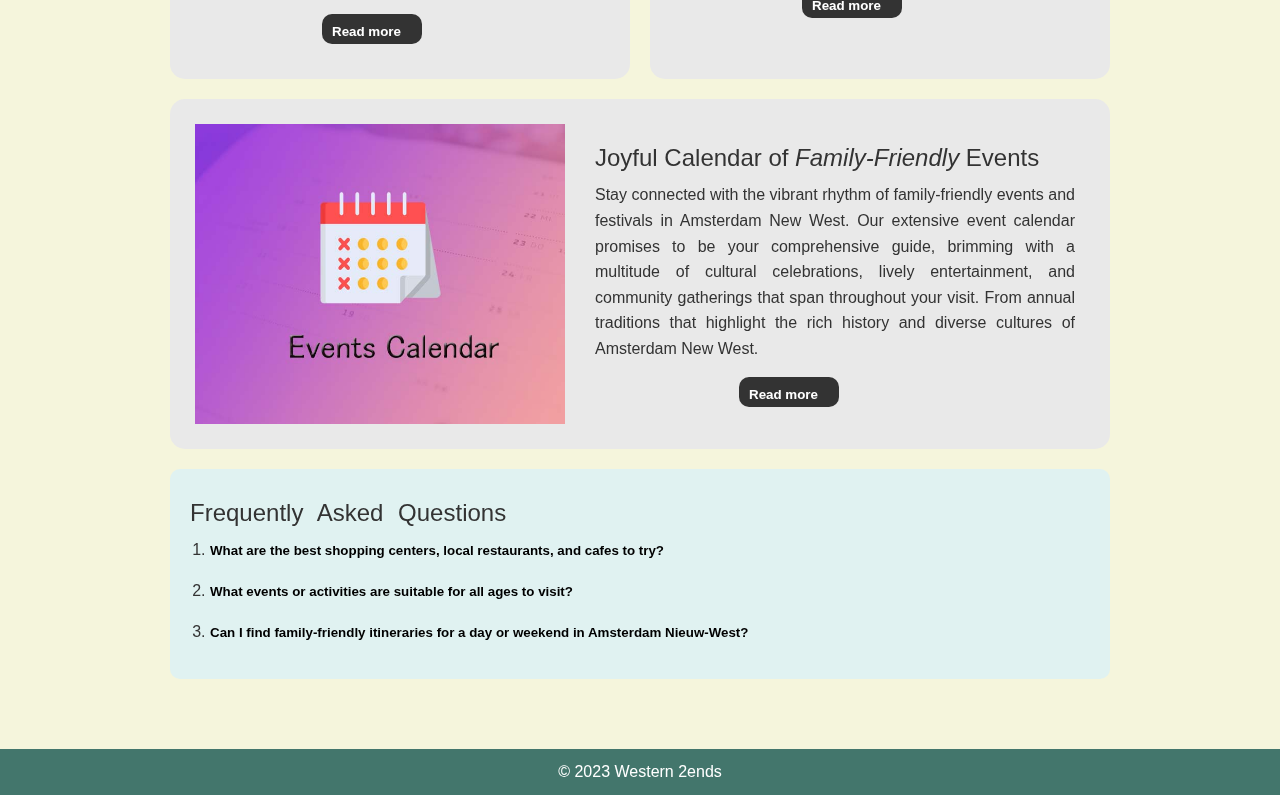
==== commit 7d17bc90: "Update index.html" ====
--- a/index.html
+++ b/index.html
@@ -14,22 +14,26 @@
 
     <nav>
       <ul>
+        <li class="main-menu"><a href="index.html">Home</a></li>
+        <li class="main-menu">
+          <a href="./html/attractions.html">Attractions</a>
+        </li>
+        <li class="main-menu"><a href="./html/shopping.html">Shopping</a></li>
+        <li class="main-menu">
+          <a href="./html/restaurants.html">Restaurants</a>
+        </li>
+        <li class="main-menu"><a href="./html/events.html">Events</a></li>
+        <li class="main-menu"><a href="./html/contact.html">Contact</a></li>
+        <li class="menu-icon" onclick="toggleMenu()">&#9776;</li>
+      </ul>
+      <ul class="menu-links">
         <li><a href="index.html">Home</a></li>
         <li><a href="./html/attractions.html">Attractions</a></li>
         <li><a href="./html/shopping.html">Shopping</a></li>
         <li><a href="./html/restaurants.html">Restaurants</a></li>
         <li><a href="./html/events.html">Events</a></li>
         <li><a href="./html/contact.html">Contact</a></li>
-        <section class="menu-icon" onclick="toggleMenu()">&#9776;</section>
       </ul>
-      <section class="menu-links">
-        <a href="index.html">Home</a>
-        <a href="./html/attractions.html">Attractions</a>
-        <a href="./html/shopping.html">Shopping</a>
-        <a href="./html/restaurants.html">Restaurants</a>
-        <a href="./html/events.html">Events</a>
-        <a href="./html/contact.html">Contact</a>
-      </section>
     </nav>
 
     <section class="cover-container">
@@ -47,7 +51,7 @@
       <article class="article-longer">
         <figure class="article-image-longer">
           <img
-            src="./images/Adventure awaits.jpg"
+            src="./images/Adventure-awaits.jpeg"
             alt="Adventure awaits image"
           />
         </figure>
@@ -74,7 +78,7 @@
 
       <article>
         <figure class="article-image">
-          <img src="./images/All You Can Shop.jpg" alt="A" />
+          <img src="./images/All-you-can-shop.jpeg" alt="A" />
         </figure>
 
         <section class="article-text">
@@ -97,7 +101,7 @@
       </article>
       <article>
         <figure class="article-image">
-          <img src="./images/Lunch & Dine.jpg" alt="Article 3" />
+          <img src="./images/Lunch-and-dine.jpeg" alt="Article 3" />
         </figure>
         <section class="article-text">
           <h2>Lunch & Dine</h2>
@@ -120,7 +124,10 @@
 
       <article class="article-longer">
         <figure class="article-image-longer">
-          <img src="./images/Joyful Calendar.jpg" alt="Joyful Calendar image" />
+          <img
+            src="./images/Joyful-calendar.jpeg"
+            alt="Joyful Calendar image"
+          />
         </figure>
         <section class="article-longer-text">
           <h2>Joyful Calendar of <em>Family-Friendly</em> Events</h2>
@@ -146,7 +153,7 @@
         <h2 class="word-spacing">Frequently Asked Questions</h2>
 
         <ol>
-          <li>
+          <li class="site-questions">
             <button onclick="toggleAnswer(this)">
               What are the best shopping centers, local restaurants, and cafes
               to try?
@@ -157,7 +164,7 @@
               spots, ensuring families can plan memorable and enjoyable outings.
             </p>
           </li>
-          <li>
+          <li class="site-questions">
             <button onclick="toggleAnswer(this)">
               What events or activities are suitable for all ages to visit?
             </button>
@@ -167,7 +174,7 @@
               enjoyable experiences.
             </p>
           </li>
-          <li>
+          <li class="site-questions">
             <button onclick="toggleAnswer(this)">
               Can I find family-friendly itineraries for a day or weekend in
               Amsterdam Nieuw-West?
--- a/css/styles.css
+++ b/css/styles.css
@@ -8,7 +8,6 @@
   box-sizing: border-box;
   padding: 0;
   margin: 0;
-  scale: 100%;
 }
 
 body {
@@ -16,12 +15,17 @@
   margin: 0;
   min-height: 100vh;
   padding: 0px;
-  background-color: lightblue;
+  background-color: #F5F5DC;
   color: #333; /* all the text colour*/
   line-height: 1.6;
 }
 
-h1,
+h1 {
+  font-weight: 400px;
+  line-height: 1.2;
+  margin: 10px 0;
+
+}
 h2 {
   font-weight: 300;
   line-height: 1.2;
@@ -32,13 +36,22 @@
   width: 10px 0;
   font-weight: 100;
 }
-
+em {
+  font-style: italic;
+  }
+.letter-spacing {
+  letter-spacing: 6px;
+}
+
+.word-spacing {
+  word-spacing: 8px;
+}
 img {
   width: 100%;
 }
 
 header {
-  background-color: rgb(8, 106, 181);
+  background-color: #846D62;
   color: #fff;
   padding: 5px;
   text-align: center;
@@ -51,7 +64,7 @@
   flex-wrap: wrap;
   justify-content: center;
   height: 50px;
-  background-color: lightblue;
+  background-color: #F5F5DC;
   padding: 10px;
   text-align: center;
 }
@@ -59,13 +72,31 @@
 nav a {
   color: rgb(117, 46, 13);
   text-decoration: none;
+  font-weight: bold;
   margin: 0 15px;
 }
 
 nav a:hover {
   background-color: #638ab5;
   color: #fff;
-  border-radius: 5px;
+  border-radius: 10px;
+}
+
+.menu-icon {
+  display: none;
+  cursor: pointer;
+}
+
+.menu-links {
+  display: none;
+  flex-direction: column;
+  text-align: center;
+  width: 100%;
+  background-color: lightblue;
+}
+
+.menu-links a {
+  margin: 5px;
 }
 
 section.cover-container {
@@ -83,9 +114,8 @@
 
 .cover-text {
   font-size: 25px;
-  text-align: justify;
+  text-align: center;
   color: rgb(249, 249, 249);
-
   margin-left: 10rem;
   margin-top: -200px;
 }
@@ -110,6 +140,7 @@
   margin: 10px;
   border-radius: 15px;
   text-align: justify;
+  max-width: 460px;
 }
 
 .article-longer {
@@ -126,130 +157,66 @@
 .article-image,
 .article-image-longer {
   background-color: beige;
-  background-size: cover;
-  height: auto;
-  width: auto;
+
+  height: 300px;
+  width: 400px;
   object-fit: cover;
   margin: 10px;
   border-radius: 15px;
-  min-height: 400px;
-  min-width: 400px;
-}
-
-.services-article-container {
-  display: flex;
-  flex-direction: row;
-  flex-grow: 2;
-  flex-wrap: wrap;
-  background-size: cover;
-  height: auto;
-  max-width: 940px;
-
-  margin: 20px 80px 20px 80px;
-  border-radius: 15px;
-
-  justify-content: center;
-  padding: 5px;
-  padding-top: 60px;
-}
-.services-image-containers {
-  background-color: #638ab5;
-  width: 400px;
-  height: 200px;
-  object-fit: cover;
-  margin: 10px;
-  border-radius: 15px;
-  padding: 5px;
+  min-width: 370px;
+  display: inline-flex;
 }
 
 .article-text {
   padding: 20px;
   border-radius: 15px;
-  width: 500px;
-  flex-grow: 1;
+  width: auto;
 }
 
 .article-longer-text {
   padding: 20px;
   border-radius: 15px;
-  width: 500px;
-}
-
-footer {
+  width: auto;
+}
+
+.read-more-btn {
   background-color: #333;
   color: #fff;
+  padding: 10px;
+  border: none;
+  border-radius: 10px;
+  cursor: pointer;
+  text-decoration: none;
+  display: inline-block;
+  margin-top: 15px;
+  height: 30px;
+  width: 100px;
+  margin-left: 30%;
+  
+  
+}
+
+.read-more-btn:hover {
+  background-color: #555;
+}
+
+footer {
+  background-color: #43766C;
+  color: #fff;
   text-align: center;
   padding: 10px;
   position: bottom;
   width: 100%;
 }
-
-/* Mobile Devices*/
-@media only screen and (max-width: 391px) {
-  section.cover-container {
-    height: 30%;
-    align-items: start;
-  }
-  .cover-image {
-    object-fit: cover;
-    height: 200px;
-    margin: 0;
-  }
-  .cover-text {
-    font-size: 10px;
-    margin-left: 20px;
-    margin-bottom: -20px;
-    margin-top: -20px;
-    justify-items: center;
-  }
-  .article,
-  .article-longer {
-    width: 390px;
-    flex-direction: column;
-    margin: 20px 50px 20px 50px;
-  }
-  .article-image,
-  .article-image-longer {
-    min-height: 300px;
-    min-width: 300px;
-  }
-
-  .article-text,
-  .article-longer-text {
-    width: auto;
-  }
-}
-
-/* Tablet Devices */
-@media only screen and (min-width: 392px) and (max-width: 810px) {
-  .cover-image,
-  .cover-container {
-    width: 50%;
-  }
-  .cover-text {
-    width: 50%;
-  }
-  .articles {
-    width: 48%;
-    flex-direction: row;
-    flex-wrap: wrap;
-    flex-basis: 50%;
-    align-items: stretch;
-  }
-  .article-longer {
-    display: flex;
-
-    width: 809px;
-  }
-  .article-image,
-  .article-image-longer {
-    min-height: 200px;
-    min-width: 200px;
-  }
-  .article-text,
-  .article-longer-text {
-    width: auto;
-  }
+.cookies-message {
+  position: fixed;
+  bottom: 45px;
+  left: 0;
+  width: 100%;
+  background-color: #f0f0f0;
+  padding: 10px;
+  text-align: center;
+  z-index: 9999;
 }
 
 .form {
@@ -332,6 +299,7 @@
 .answer {
   margin-top: 5px;
   display: none;
+  text-indent: 10px;
 }
 
 .questions {
@@ -341,5 +309,122 @@
   max-width: 940px;
   max-height: auto;
   width: 100%;
-  margin-bottom: 30px;
-}
+  margin-bottom: 70px;
+}
+
+/* Mobile Devices*/
+@media only screen and (max-width: 480px) {
+  .menu-icon {
+    display: block;
+  }
+
+  .menu-links.show {
+    display: flex;
+    position: absolute;
+    top: 50px;
+    left: 0;
+  }
+
+  nav ul a {
+    margin: 0;
+    display: none;
+  }
+
+  section.cover-container {
+    height: 30%;
+    margin: auto;
+    justify-content: center;
+  }
+  .cover-image {
+    margin: 0;
+    height: 350px;
+    display: inline-flex;
+  }
+
+  .cover-text {
+    font-size: 3vw;
+    text-align: center;
+    
+    padding-bottom: 135px;
+    margin-left: 4rem;
+  }
+  .article,
+  .article-longer {
+    width: auto;
+    flex-direction: column;
+    margin: 30px;
+  }
+
+  .article-image,
+  .article-image-longer {
+    min-height: 300px;
+    min-width: 400px;
+  }
+
+  .article-text,
+  .article-longer-text {
+    width: auto;
+  }
+}
+
+
+
+/*Tablet Devices 
+@media only screen and (min-width: 481px) and (max-width: 1280px) {
+  .cover-image,
+  .cover-container {
+    width: auto;
+  }
+  .cover-text {
+    width: 50%;
+  }
+  .articles {
+    width: 48%;
+    flex-direction: row;
+    flex-wrap: wrap;
+    flex-basis: 50%;
+    align-items: stretch;
+  }
+  .article-longer {
+    display: flex;
+
+    width: 809px;
+  }
+  .article-image,
+  .article-image-longer {
+    min-height: 300px;
+    min-width: 400px;
+  }
+  .article-text,
+  .article-longer-text {
+    width: auto;
+  }
+}
+
+/* Laptop Devices 
+@media only screen and  (max-width: 1280px) {
+  .cover-image {
+    width: 100%;
+  }
+  .cover-text {
+    width: 40%;
+  }
+  .article,
+  .article-longer {
+    width: 30%;
+  }
+  .article-longer {
+    display: flex;
+  }
+  .article-image,
+  .article-image-longer {
+    min-height: 300px;
+    min-width: 300px;
+  }
+  .article-text,
+  .article-longer-text {
+    width: auto;
+  }
+}
+
+*/
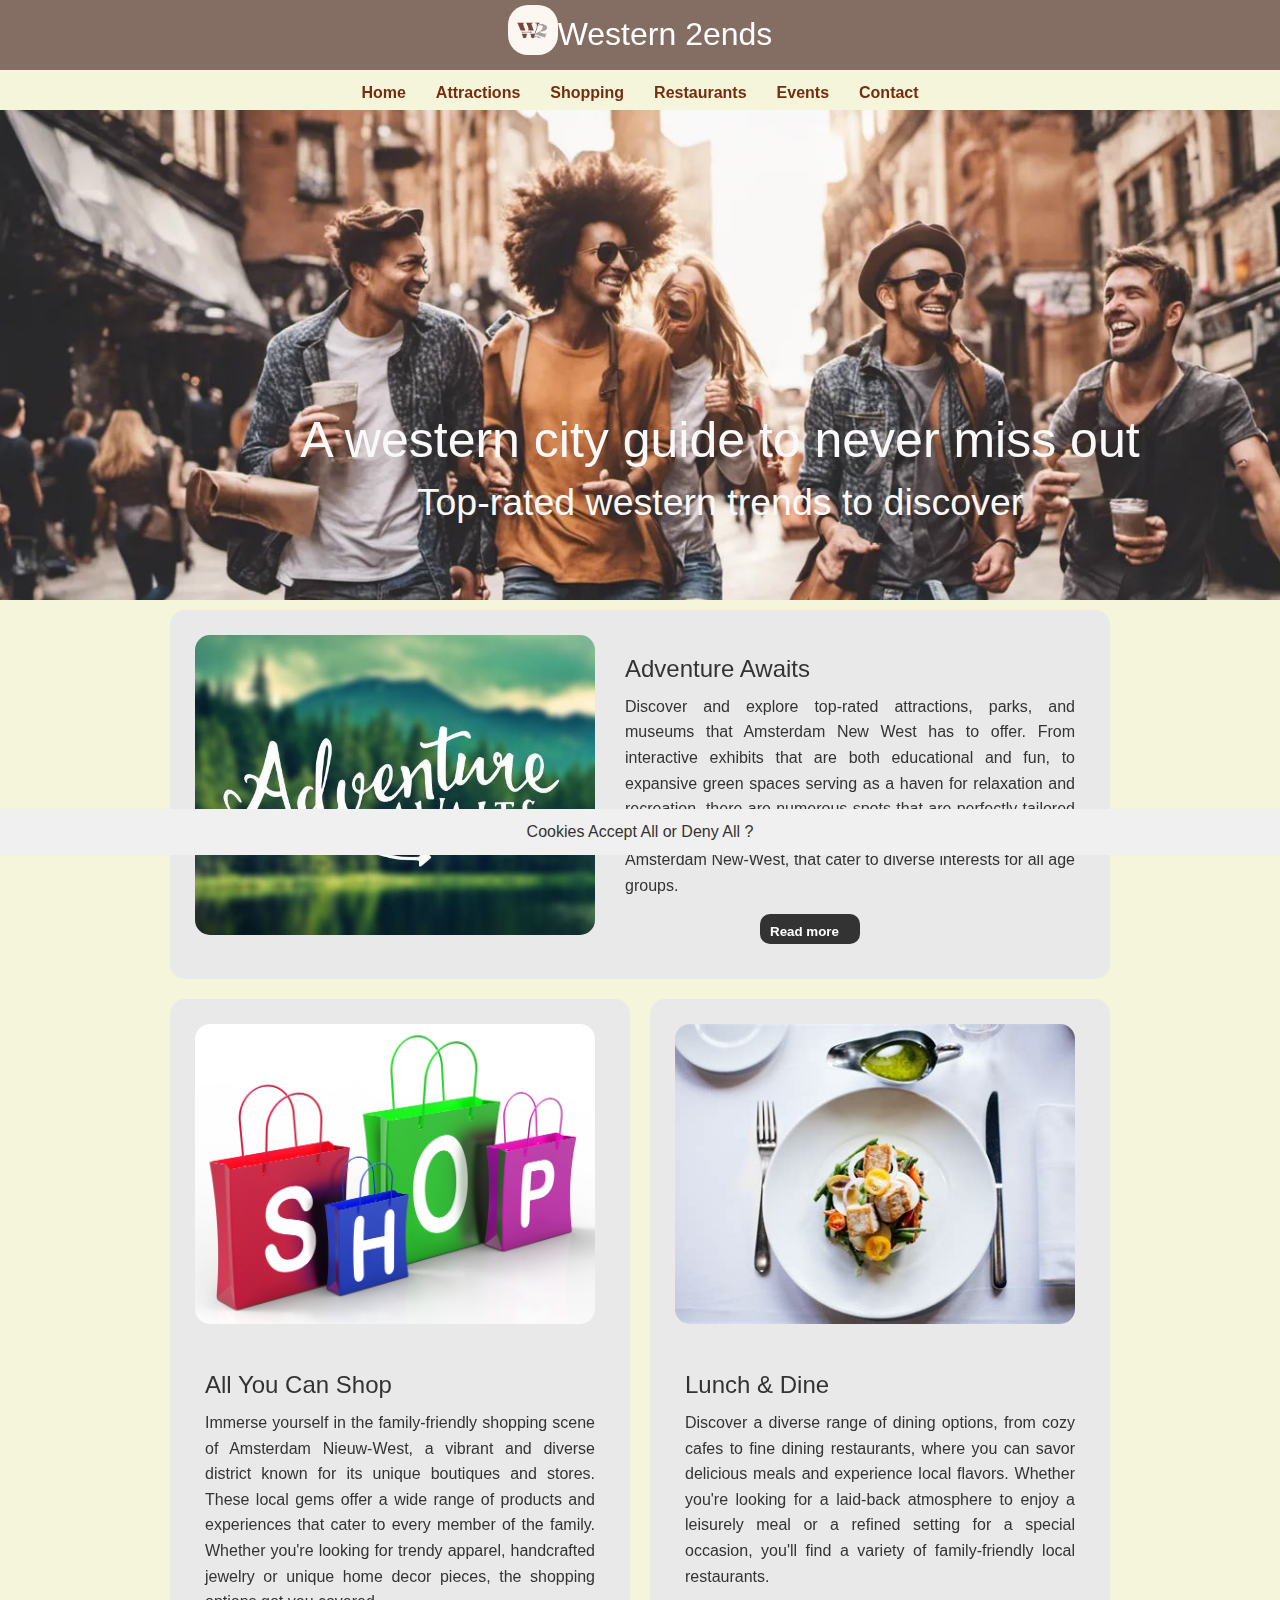
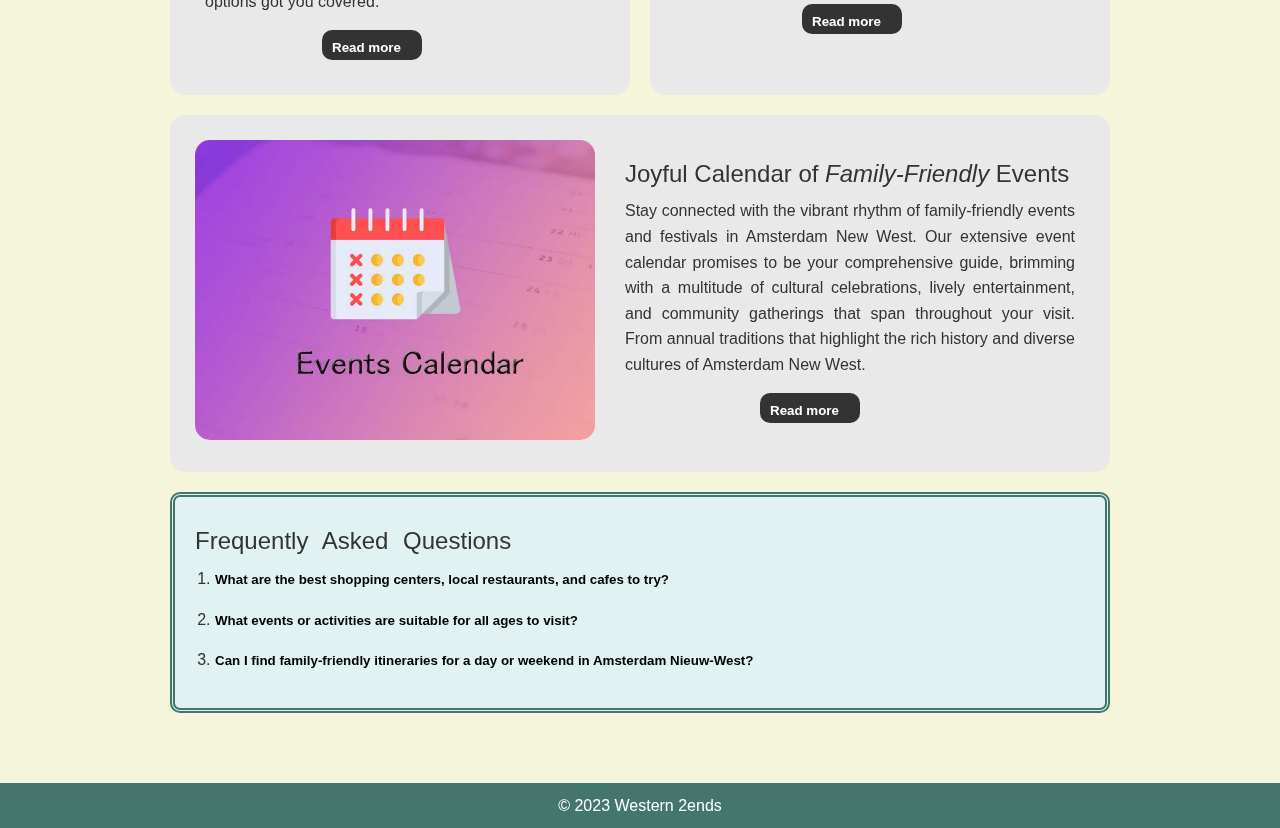
==== commit 4a26af73: "Update index.html" ====
--- a/index.html
+++ b/index.html
@@ -9,6 +9,8 @@
   </head>
   <body>
     <header>
+      <img src="./images/logo.png" alt="Western 2ends Logo" class="logo" />
+
       <h1>Western 2ends</h1>
     </header>
 
--- a/css/styles.css
+++ b/css/styles.css
@@ -15,16 +15,24 @@
   margin: 0;
   min-height: 100vh;
   padding: 0px;
-  background-color: #F5F5DC;
+  background-color: #f5f5dc;
   color: #333; /* all the text colour*/
   line-height: 1.6;
 }
+header {
+  background-color: #846d62;
+  color: #fff;
+  padding: 5px;
+  height: 70px;
+  justify-content: center;
+
+  display: flex;
+}
 
 h1 {
-  font-weight: 400px;
+  font-weight: 400;
   line-height: 1.2;
   margin: 10px 0;
-
 }
 h2 {
   font-weight: 300;
@@ -33,12 +41,11 @@
 }
 
 p {
-  width: 10px 0;
   font-weight: 100;
 }
 em {
   font-style: italic;
-  }
+}
 .letter-spacing {
   letter-spacing: 6px;
 }
@@ -50,21 +57,19 @@
   width: 100%;
 }
 
-header {
-  background-color: #846D62;
-  color: #fff;
-  padding: 5px;
-  text-align: center;
-  height: 70px;
-}
-
+.logo {
+  max-width: 50px;
+  height: 50px;
+  border-radius: 20px;
+}
 nav ul {
+  display: block;
   list-style-type: none;
   display: flex;
   flex-wrap: wrap;
   justify-content: center;
-  height: 50px;
-  background-color: #F5F5DC;
+  height: 40px;
+  background-color: #f5f5dc;
   padding: 10px;
   text-align: center;
 }
@@ -81,6 +86,10 @@
   color: #fff;
   border-radius: 10px;
 }
+ol {
+  list-style-type: decimal;
+  padding-left: 20px;
+}
 
 .menu-icon {
   display: none;
@@ -89,6 +98,7 @@
 
 .menu-links {
   display: none;
+  height: auto;
   flex-direction: column;
   text-align: center;
   width: 100%;
@@ -136,11 +146,10 @@
   padding: 15px;
   background-color: rgb(233, 233, 233);
   height: auto;
-  width: auto;
+  width: 460px;
   margin: 10px;
   border-radius: 15px;
   text-align: justify;
-  max-width: 460px;
 }
 
 .article-longer {
@@ -154,16 +163,15 @@
   border-radius: 15px;
 }
 
-.article-image,
-.article-image-longer {
+.article-image img,
+.article-image-longer img {
   background-color: beige;
+  margin: 10px;
 
   height: 300px;
   width: 400px;
   object-fit: cover;
-  margin: 10px;
-  border-radius: 15px;
-  min-width: 370px;
+  border-radius: 15px;
   display: inline-flex;
 }
 
@@ -192,22 +200,12 @@
   height: 30px;
   width: 100px;
   margin-left: 30%;
-  
-  
 }
 
 .read-more-btn:hover {
   background-color: #555;
 }
 
-footer {
-  background-color: #43766C;
-  color: #fff;
-  text-align: center;
-  padding: 10px;
-  position: bottom;
-  width: 100%;
-}
 .cookies-message {
   position: fixed;
   bottom: 45px;
@@ -228,7 +226,6 @@
   padding: 10px;
   padding-left: 100px;
   padding-bottom: 50px;
-  position: bottom;
 }
 
 .maps-container {
@@ -278,12 +275,7 @@
   cursor: pointer;
 }
 
-ol {
-  list-style-type: decimal;
-  padding-left: 20px;
-}
-
-li {
+.site-questions {
   margin-bottom: 15px;
 }
 
@@ -300,6 +292,7 @@
   margin-top: 5px;
   display: none;
   text-indent: 10px;
+  color: black;
 }
 
 .questions {
@@ -307,9 +300,23 @@
   padding: 20px;
   border-radius: 10px;
   max-width: 940px;
-  max-height: auto;
+  max-height: 530px;
   width: 100%;
   margin-bottom: 70px;
+  border-color: #43766c;
+  border-style: double;
+  border-width: 5px;
+}
+
+.read-more-btn a:visited {
+  color: #638ab5;
+}
+footer {
+  background-color: #43766c;
+  color: #fff;
+  text-align: center;
+  padding: 10px;
+  width: 100%;
 }
 
 /* Mobile Devices*/
@@ -325,7 +332,7 @@
     left: 0;
   }
 
-  nav ul a {
+  nav ul .main-menu {
     margin: 0;
     display: none;
   }
@@ -344,7 +351,7 @@
   .cover-text {
     font-size: 3vw;
     text-align: center;
-    
+
     padding-bottom: 135px;
     margin-left: 4rem;
   }
@@ -352,7 +359,7 @@
   .article-longer {
     width: auto;
     flex-direction: column;
-    margin: 30px;
+    margin: 10px;
   }
 
   .article-image,
@@ -367,64 +374,38 @@
   }
 }
 
-
-
-/*Tablet Devices 
-@media only screen and (min-width: 481px) and (max-width: 1280px) {
-  .cover-image,
-  .cover-container {
-    width: auto;
-  }
-  .cover-text {
-    width: 50%;
-  }
-  .articles {
-    width: 48%;
+/*Tablet Devices */
+@media only screen and (min-width: 481px) and (max-width: 1279px) {
+  .article {
+    margin: 10px auto;
+  }
+
+  .article-longer {
+    max-width: 800px;
+    margin: 10px auto;
+    flex-direction: column;
+  }
+
+  .questions {
+    max-width: 100%;
+  }
+}
+
+/* Tablet and Larger Devices (at least 800px wide) */
+@media only screen and (min-width: 800px) {
+  .article {
+    width: 460px;
+  }
+  .article-longer {
     flex-direction: row;
-    flex-wrap: wrap;
-    flex-basis: 50%;
-    align-items: stretch;
-  }
-  .article-longer {
+  }
+}
+
+/* Desktop Devices */
+@media only screen and (min-width: 1280px) {
+  .article {
     display: flex;
-
-    width: 809px;
-  }
-  .article-image,
-  .article-image-longer {
-    min-height: 300px;
-    min-width: 400px;
-  }
-  .article-text,
-  .article-longer-text {
-    width: auto;
-  }
-}
-
-/* Laptop Devices 
-@media only screen and  (max-width: 1280px) {
-  .cover-image {
-    width: 100%;
-  }
-  .cover-text {
-    width: 40%;
-  }
-  .article,
-  .article-longer {
-    width: 30%;
-  }
-  .article-longer {
-    display: flex;
-  }
-  .article-image,
-  .article-image-longer {
-    min-height: 300px;
-    min-width: 300px;
-  }
-  .article-text,
-  .article-longer-text {
-    width: auto;
-  }
-}
-
-*/
+    flex-direction: row;
+    max-width: 460px;
+  }
+}
